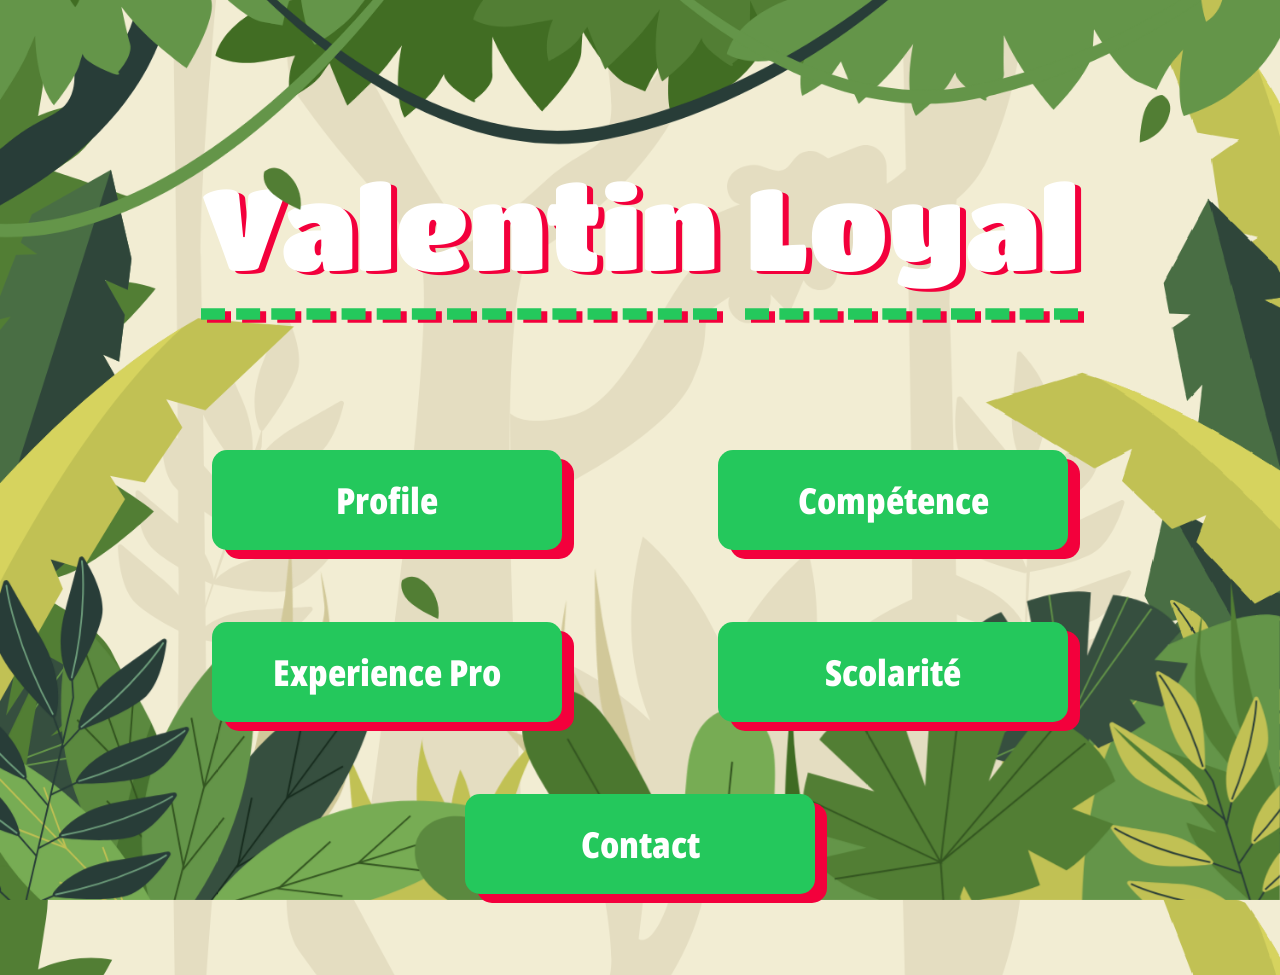
==== index.html @ 9e3dfb55 "index" ====
<!DOCTYPE html>
<html lang="fr">
<head>
    <meta charset="UTF-8">
    <meta name="viewport" content="width=device-width, initial-scale=1.0">
    <title>Mon Site</title>
</head>
<body>
    <script>
        window.location.href = "home/home.html";
    </script>
</body>
</html>
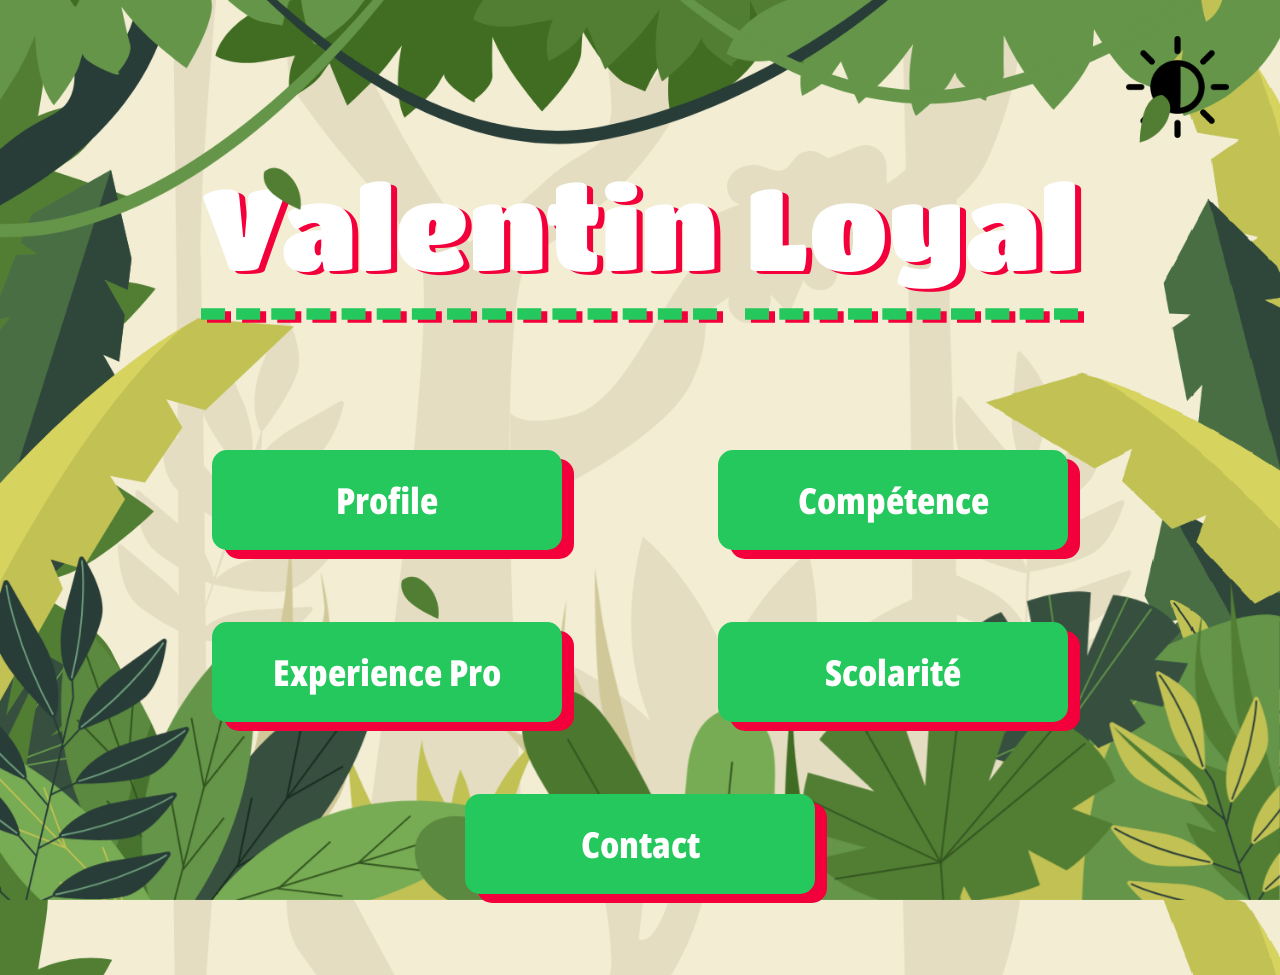
==== commit 468df940: "ajout light/dark mode" ====
--- a/index.html
+++ b/index.html
@@ -10,4 +10,4 @@
         window.location.href = "home/home.html";
     </script>
 </body>
-</html>+</html>
